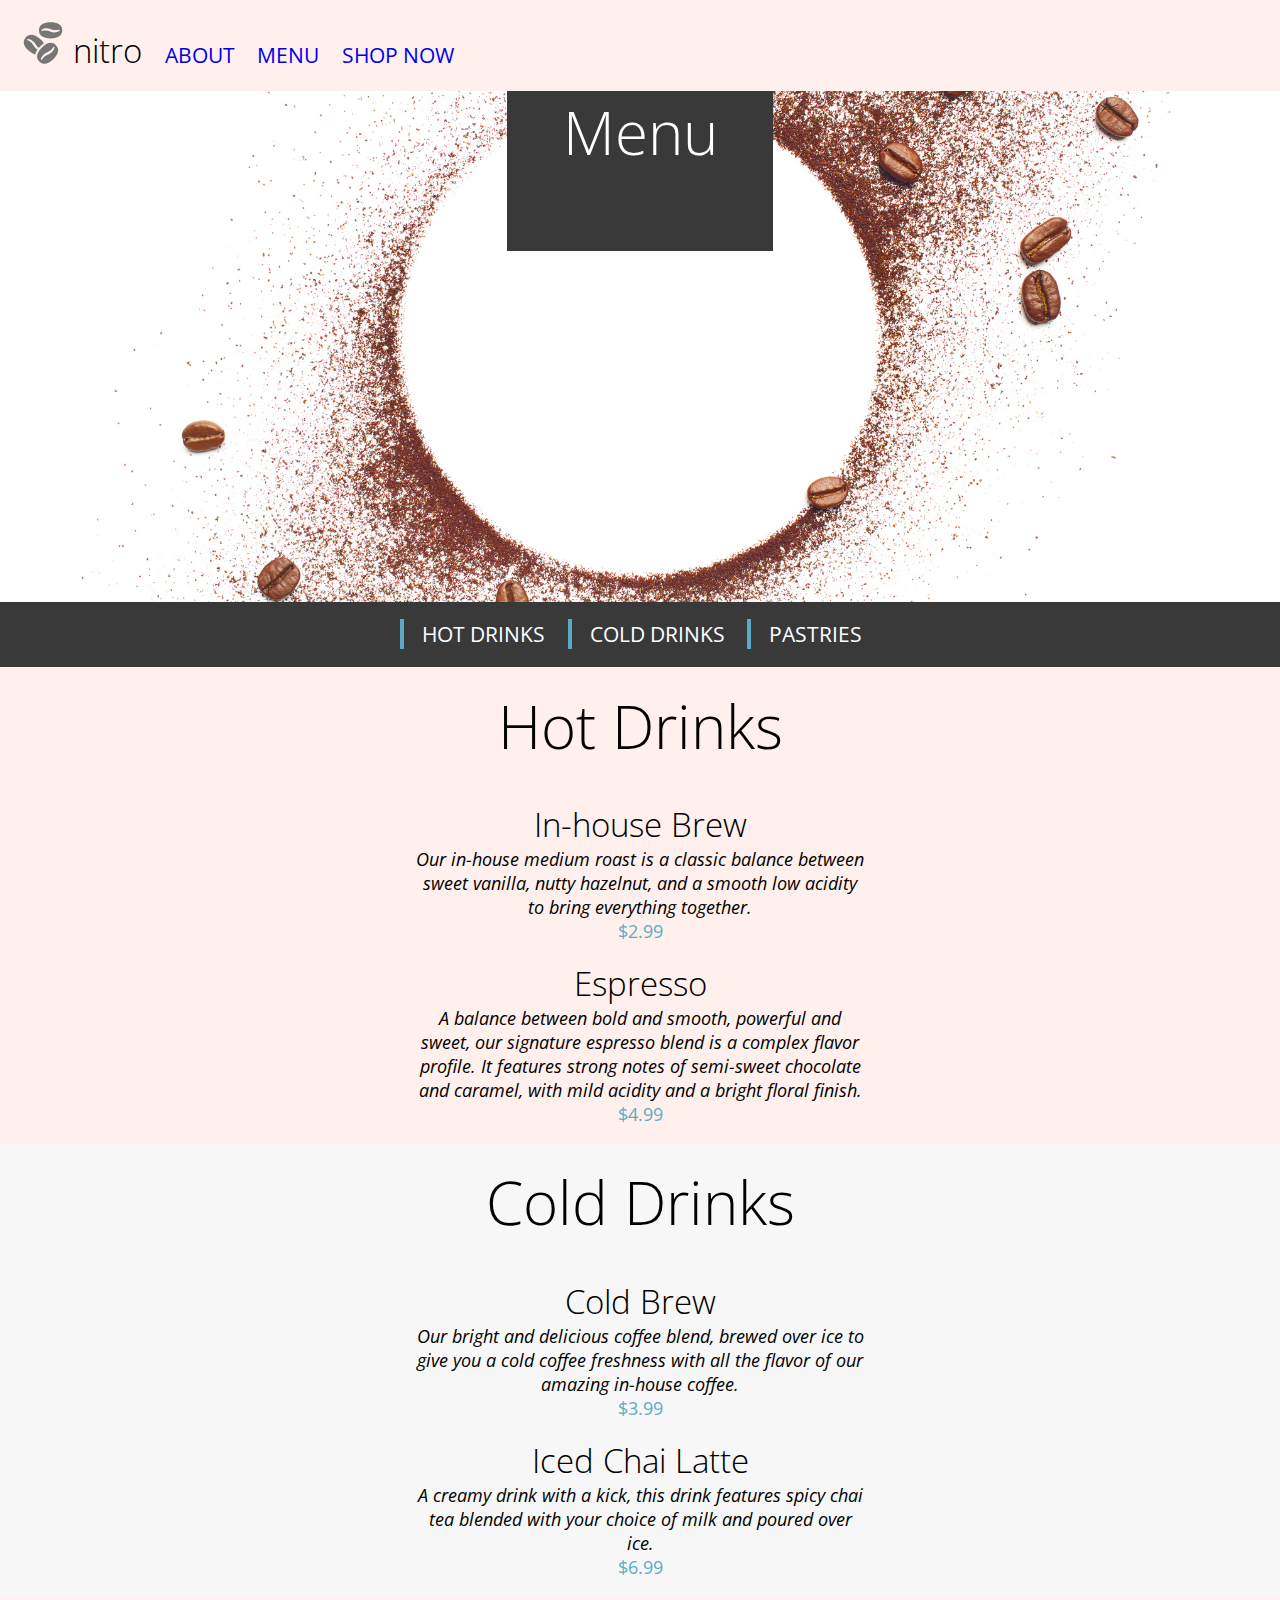
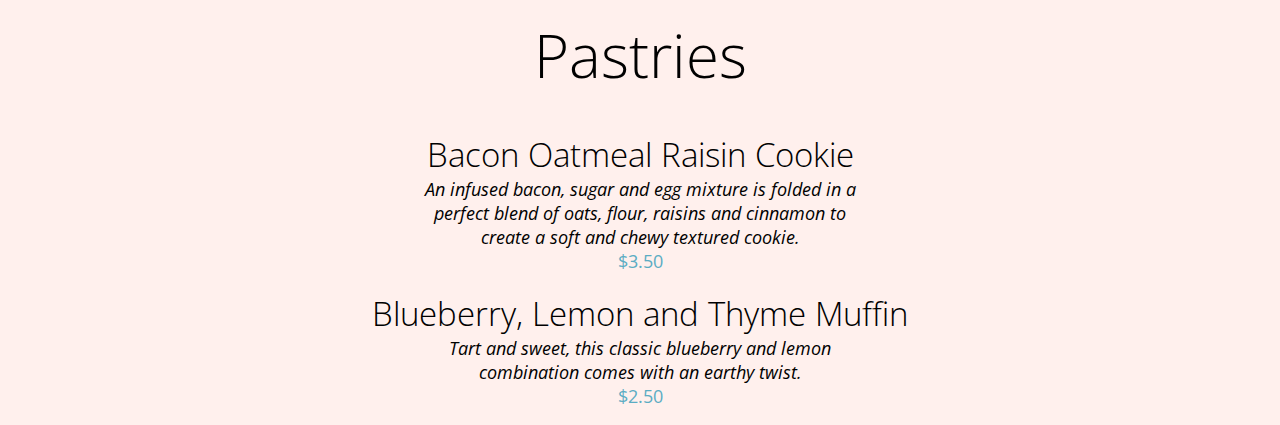
==== pages/menu.html @ 1f92ca83 "Add Coffee Shop for Sprint 2" ====
<!DOCTYPE html>
<html lang="en">
  <head>
    <meta charset="UTF-8" />
    <meta name="viewport" content="width=device-width, initial-scale=1.0" />
    <link
      href="https://fonts.googleapis.com/css2?family=Open+Sans:ital,wght@0,300;0,400;0,600;0,700;1,400&display=swap"
      rel="stylesheet"
    />
    <link rel="stylesheet" type="text/css" href="../css/global.css" />
    <link rel="stylesheet" type="text/css" href="../css/menu.css" />
    <title>Coffee Shop - Menu</title>
  </head>
  <body>
    <header>
      <!-- Main Navigation -->
      <nav aria-label="primary" class="nav">
        <a href="../index.html"
          ><img src="../assets/logos/logo.svg" alt="coffe bean logo"
        /></a>
        <h2 class="nav__heading">nitro</h2>
        <ul class="nav__links">
          <li>
            <a href="../index.html">about</a>
          </li>
          <li><a href="./menu.html">menu</a></li>
          <li><a href="./menu.html">shop now</a></li>
        </ul>
      </nav>
      <!-- Hero Section -->
      <section class="nav-hero">
        <div class="nav-hero__heading">
          <h1>Menu</h1>
        </div>
      </section>
      <!-- Hero Sub Nav -->
      <nav class="nav__sub-nav" aria-label="secondary">
        <ul>
          <li><a href="#hot-drinks">Hot Drinks</a></li>
          <li><a href="#cold-drinks">Cold Drinks</a></li>
          <li><a href="#pastries">Pastries</a></li>
        </ul>
      </nav>
    </header>
    <main>
      <!-- H1 must not be in a section. If it is in a section, it will not apply properly in terms of font-size -->
      <!-- Hot Drinks -->
      <section class="menu-item">
        <div id="hot-drinks">
          <h2>Hot Drinks</h2>
          <!-- In-house Brew - Menu Item-->
          <h3>In-house Brew</h3>
          <div class="menu-item__desc">
            <p>
              Our in-house medium roast is a classic balance between sweet
              vanilla, nutty hazelnut, and a smooth low acidity to bring
              everything together.
            </p>
          </div>
          <p class="menu-item__price">&#36;2.99</p>
          <!-- Espresso - Menu Item -->
          <h3 class="menu-item__">Espresso</h3>
          <div class="menu-item__desc">
            <p>
              A balance between bold and smooth, powerful and sweet, our
              signature espresso blend is a complex flavor profile. It features
              strong notes of semi-sweet chocolate and caramel, with mild
              acidity and a bright floral finish.
            </p>
          </div>
          <p class="menu-item__price">&#36;4.99</p>
        </div>
      </section>
      <!-- Cold Drinks - Section -->
      <section class="menu-item">
        <div id="cold-drinks">
          <h2>Cold Drinks</h2>
          <!-- Cold Brew - Menu Item-->
          <h3>Cold Brew</h3>
          <div class="menu-item__desc">
            <p>
              Our bright and delicious coffee blend, brewed over ice to give you
              a cold coffee freshness with all the flavor of our amazing
              in-house coffee.
            </p>
          </div>
          <p class="menu-item__price">&#36;3.99</p>
          <!-- Iced Chai Latte - Menu Item-->
          <h3>Iced Chai Latte</h3>
          <div class="menu-item__desc">
            <p>
              A creamy drink with a kick, this drink features spicy chai tea
              blended with your choice of milk and poured over ice.
            </p>
          </div>
          <p class="menu-item__price">&#36;6.99</p>
        </div>
      </section>
      <!-- Pastries - Section -->
      <section class="menu-item">
        <div id="pastries" class="menu-item__pastries">
          <h2>Pastries</h2>
          <!-- Bacon Oatmeal Raisin Cookie - Menu Item -->
          <h3>Bacon Oatmeal Raisin Cookie</h3>
          <div class="menu-item__desc">
            <p>
              An infused bacon, sugar and egg mixture is folded in a perfect
              blend of oats, flour, raisins and cinnamon to create a soft and
              chewy textured cookie.
            </p>
          </div>
          <p class="menu-item__price">&#36;3.50</p>
          <!-- Blueberry Muffin - Menu Item -->
          <h3>Blueberry, Lemon and Thyme Muffin</h3>
          <div class="menu-item__desc">
            <p>
              Tart and sweet, this classic blueberry and lemon combination comes
              with an earthy twist.
            </p>
          </div>
          <p class="menu-item__price">&#36;2.50</p>
        </div>
      </section>
    </main>
    <!-- Footer -->
    <footer></footer>
  </body>
</html>
---- css/global.css ----
* {
  padding: 0px;
  margin: 0px;
  box-sizing: border-box;
}

/* Changes highlighted text background-color to Nitro Blue and font color to White */
::selection {
  background-color: #5bacc3;
  color: #fff;
}

/* Creates smooth scrolling effect. */
html {
  scroll-behavior: smooth;
}

body {
  font-family: "Open Sans";
  font-size: 1.125rem;
  font-weight: 400;
}

/* Headers Style for all pages */
h1,
h2 {
  font-size: 3.75rem;
  font-weight: 300;
}

/* H3 and Nav Heading */
:is(h3, .nav__heading) {
  font-size: 2.0625rem;
  font-weight: 300;
}

/* Nav and Sub Navigation */
.nav__links > li > a,
.nav__sub-nav > ul > li > a {
  font-size: 1.3125rem;
  font-weight: 400;
}

/* Nav and Sub Nav Hover State */
:is(.nav__links, .nav__sub-nav) a:hover {
  color: #5bacc3;
}
---- css/menu.css ----
/* Main navigation */
header {
  background-color: #fff0ed;
}

.nav {
  padding: 1.1111rem;
}

/* Aligns all inline elements to the image vertically */
.nav > a > img {
  vertical-align: text-bottom;
}

.nav__heading {
  display: inline;
  font-size: 2.0625rem;
  font-weight: 300;
}

.nav__links {
  display: inline-block;
  list-style: none;
  text-transform: uppercase;
}

.nav__links > li {
  display: inline-block;
  margin-left: 1.1111rem;
}

.nav__links a {
  text-decoration: none;
}

/* Hero Section Image */

.nav-hero {
  min-width: 100%;
  max-width: 100%;
  min-height: 31.94rem;
  max-height: 33.33rem;
  background-image: url("../assets/images/coffee-circle.jpg");
  background-size: cover;
  background-position: center;
}

/* Menu in Hero Section */
.nav-hero__heading {
  background-color: #393939;
  min-width: 15.5556rem;
  max-width: 16.6667rem;
  min-height: 10rem;
  max-height: 11.1111rem;
  color: #fff;
  text-align: center;
  margin: auto;
}

/* Sub Navigation */
.nav__sub-nav {
  list-style: none;
  color: #fff;
  background-color: #393939;
  min-width: 100%;
  max-width: 100%;
  min-height: 3.3333rem;
  max-height: 4.4444rem;
  text-align: center;
  text-transform: uppercase;
}

/* Stylizes the links within the nav */
.nav__sub-nav :is(a, a:visited) {
  text-decoration: none;
  color: #fff;
}

.nav__sub-nav li {
  display: inline-block;
  margin: 1.1111rem 0rem;
  padding: 0.0556rem 1.1111rem;
  border-left: solid 4px #5baac3;
}

/* Menu Items Drinks / Pastries */
.menu-item {
  background-color: #fff0ed;
  text-align: center;
}

.menu-item h2 {
  padding-top: 1.1111rem;
  margin-bottom: 2.2222rem;
}

/* Container for item description */
.menu-item__desc {
  margin: auto;
  text-align: center;
  width: 35%;
  font-style: italic;
}

/* Price for products */
.menu-item__price {
  color: #5bacc3;
  padding-bottom: 1.1111rem;
}

/* Selects every even element that has .menu-item as class */
.menu-item:nth-of-type(even) {
  background-color: #f7f7f7;
}
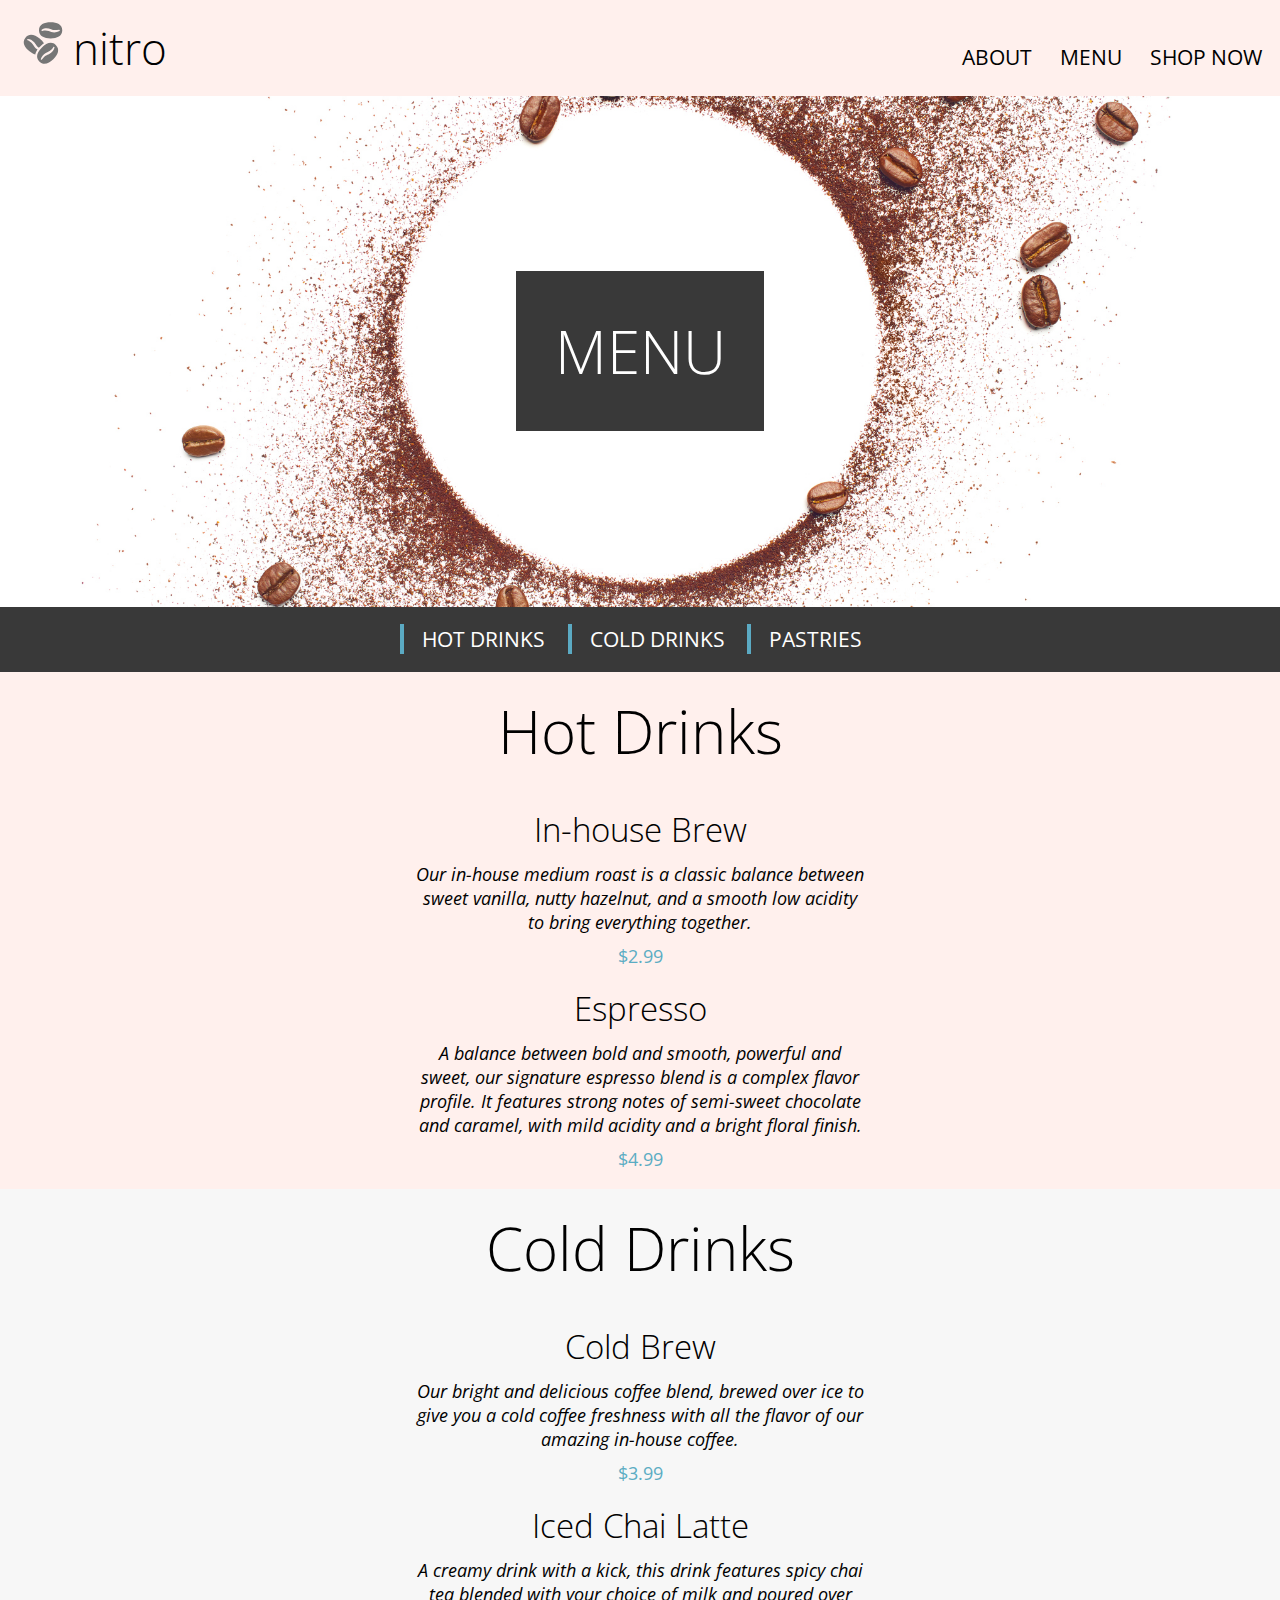
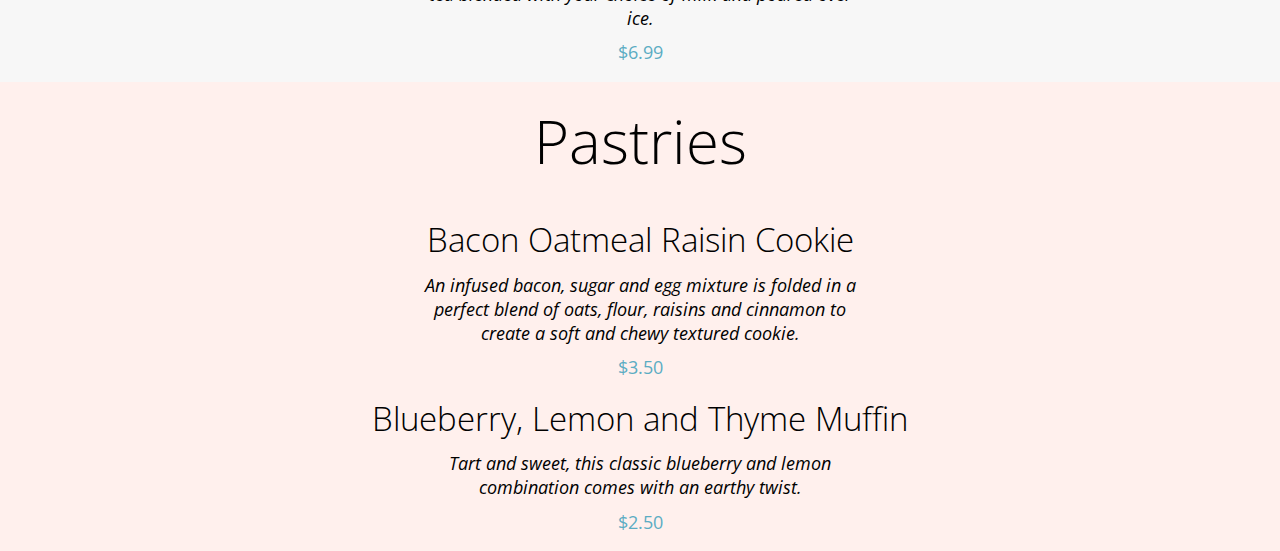
==== commit 2e76ef13: "Changed Menu to use all Flexbox. Nav is now Flexbox as well." ====
--- a/pages/menu.html
+++ b/pages/menu.html
@@ -1,128 +1,101 @@
 <!DOCTYPE html>
 <html lang="en">
-  <head>
-    <meta charset="UTF-8" />
-    <meta name="viewport" content="width=device-width, initial-scale=1.0" />
-    <link
-      href="https://fonts.googleapis.com/css2?family=Open+Sans:ital,wght@0,300;0,400;0,600;0,700;1,400&display=swap"
-      rel="stylesheet"
-    />
-    <link rel="stylesheet" type="text/css" href="../css/global.css" />
-    <link rel="stylesheet" type="text/css" href="../css/menu.css" />
-    <title>Coffee Shop - Menu</title>
-  </head>
-  <body>
-    <header>
-      <!-- Main Navigation -->
-      <nav aria-label="primary" class="nav">
-        <a href="../index.html"
-          ><img src="../assets/logos/logo.svg" alt="coffe bean logo"
-        /></a>
-        <h2 class="nav__heading">nitro</h2>
-        <ul class="nav__links">
-          <li>
-            <a href="../index.html">about</a>
-          </li>
-          <li><a href="./menu.html">menu</a></li>
-          <li><a href="./menu.html">shop now</a></li>
-        </ul>
-      </nav>
-      <!-- Hero Section -->
-      <section class="nav-hero">
-        <div class="nav-hero__heading">
-          <h1>Menu</h1>
-        </div>
-      </section>
-      <!-- Hero Sub Nav -->
-      <nav class="nav__sub-nav" aria-label="secondary">
-        <ul>
-          <li><a href="#hot-drinks">Hot Drinks</a></li>
-          <li><a href="#cold-drinks">Cold Drinks</a></li>
-          <li><a href="#pastries">Pastries</a></li>
-        </ul>
-      </nav>
-    </header>
-    <main>
-      <!-- H1 must not be in a section. If it is in a section, it will not apply properly in terms of font-size -->
-      <!-- Hot Drinks -->
-      <section class="menu-item">
-        <div id="hot-drinks">
-          <h2>Hot Drinks</h2>
-          <!-- In-house Brew - Menu Item-->
-          <h3>In-house Brew</h3>
-          <div class="menu-item__desc">
-            <p>
-              Our in-house medium roast is a classic balance between sweet
-              vanilla, nutty hazelnut, and a smooth low acidity to bring
-              everything together.
-            </p>
-          </div>
-          <p class="menu-item__price">&#36;2.99</p>
-          <!-- Espresso - Menu Item -->
-          <h3 class="menu-item__">Espresso</h3>
-          <div class="menu-item__desc">
-            <p>
-              A balance between bold and smooth, powerful and sweet, our
-              signature espresso blend is a complex flavor profile. It features
-              strong notes of semi-sweet chocolate and caramel, with mild
-              acidity and a bright floral finish.
-            </p>
-          </div>
-          <p class="menu-item__price">&#36;4.99</p>
-        </div>
-      </section>
-      <!-- Cold Drinks - Section -->
-      <section class="menu-item">
-        <div id="cold-drinks">
-          <h2>Cold Drinks</h2>
-          <!-- Cold Brew - Menu Item-->
-          <h3>Cold Brew</h3>
-          <div class="menu-item__desc">
-            <p>
-              Our bright and delicious coffee blend, brewed over ice to give you
-              a cold coffee freshness with all the flavor of our amazing
-              in-house coffee.
-            </p>
-          </div>
-          <p class="menu-item__price">&#36;3.99</p>
-          <!-- Iced Chai Latte - Menu Item-->
-          <h3>Iced Chai Latte</h3>
-          <div class="menu-item__desc">
-            <p>
-              A creamy drink with a kick, this drink features spicy chai tea
-              blended with your choice of milk and poured over ice.
-            </p>
-          </div>
-          <p class="menu-item__price">&#36;6.99</p>
-        </div>
-      </section>
-      <!-- Pastries - Section -->
-      <section class="menu-item">
-        <div id="pastries" class="menu-item__pastries">
-          <h2>Pastries</h2>
-          <!-- Bacon Oatmeal Raisin Cookie - Menu Item -->
-          <h3>Bacon Oatmeal Raisin Cookie</h3>
-          <div class="menu-item__desc">
-            <p>
-              An infused bacon, sugar and egg mixture is folded in a perfect
-              blend of oats, flour, raisins and cinnamon to create a soft and
-              chewy textured cookie.
-            </p>
-          </div>
-          <p class="menu-item__price">&#36;3.50</p>
-          <!-- Blueberry Muffin - Menu Item -->
-          <h3>Blueberry, Lemon and Thyme Muffin</h3>
-          <div class="menu-item__desc">
-            <p>
-              Tart and sweet, this classic blueberry and lemon combination comes
-              with an earthy twist.
-            </p>
-          </div>
-          <p class="menu-item__price">&#36;2.50</p>
-        </div>
-      </section>
-    </main>
-    <!-- Footer -->
-    <footer></footer>
-  </body>
+	<head>
+		<meta charset="UTF-8" />
+		<meta name="viewport" content="width=device-width, initial-scale=1.0" />
+		<link href="https://fonts.googleapis.com/css2?family=Open+Sans:ital,wght@0,300;0,400;0,600;0,700;1,400&display=swap" rel="stylesheet" />
+		<link rel="stylesheet" type="text/css" href="../css/global.css" />
+		<link rel="stylesheet" type="text/css" href="../css/menu.css" />
+		<title>Coffee Shop - Menu</title>
+	</head>
+	<body>
+		<header>
+			<!-- Main Navigation -->
+			<nav aria-label="primary" class="nav">
+				<div class="nav__logo">
+					<a href="../index.html">
+						<img src="../assets/logos/logo.svg" alt="coffe bean logo" />
+					</a>
+					<a href="../index.html"><h2>nitro</h2></a>
+				</div>
+				<ul class="nav__links">
+					<li>
+						<a href="../index.html">about</a>
+					</li>
+					<li><a href="./menu.html">menu</a></li>
+					<li><a href="./menu.html">shop now</a></li>
+				</ul>
+			</nav>
+			<!-- Hero Section -->
+			<section class="nav-hero">
+				<div class="nav-hero__heading">
+					<h1>Menu</h1>
+				</div>
+			</section>
+			<!-- Hero Sub Nav -->
+			<nav class="nav__sub-nav" aria-label="secondary">
+				<ul>
+					<li><a href="#hot-drinks">Hot Drinks</a></li>
+					<li><a href="#cold-drinks">Cold Drinks</a></li>
+					<li><a href="#pastries">Pastries</a></li>
+				</ul>
+			</nav>
+		</header>
+		<main>
+			<!-- H1 must not be in a section. If it is in a section, it will not apply properly in terms of font-size -->
+			<!-- Hot Drinks -->
+			<section class="menu-item">
+				<h2 id="hot-drinks">Hot Drinks</h2>
+				<!-- In-house Brew - Menu Item-->
+				<h3>In-house Brew</h3>
+				<div class="menu-item__desc">
+					<p>Our in-house medium roast is a classic balance between sweet vanilla, nutty hazelnut, and a smooth low acidity to bring everything together.</p>
+				</div>
+				<p class="menu-item__price">&#36;2.99</p>
+				<!-- Espresso - Menu Item -->
+				<h3>Espresso</h3>
+				<div class="menu-item__desc">
+					<p>
+						A balance between bold and smooth, powerful and sweet, our signature espresso blend is a complex flavor profile. It features strong notes of semi-sweet chocolate and caramel, with mild
+						acidity and a bright floral finish.
+					</p>
+				</div>
+				<p class="menu-item__price">&#36;4.99</p>
+			</section>
+			<!-- Cold Drinks - Section -->
+			<section class="menu-item">
+				<h2 id="cold-drinks">Cold Drinks</h2>
+				<!-- Cold Brew - Menu Item-->
+				<h3>Cold Brew</h3>
+				<div class="menu-item__desc">
+					<p>Our bright and delicious coffee blend, brewed over ice to give you a cold coffee freshness with all the flavor of our amazing in-house coffee.</p>
+				</div>
+				<p class="menu-item__price">&#36;3.99</p>
+				<!-- Iced Chai Latte - Menu Item-->
+				<h3>Iced Chai Latte</h3>
+				<div class="menu-item__desc">
+					<p>A creamy drink with a kick, this drink features spicy chai tea blended with your choice of milk and poured over ice.</p>
+				</div>
+				<p class="menu-item__price">&#36;6.99</p>
+			</section>
+			<!-- Pastries - Section -->
+			<section class="menu-item">
+				<h2 id="pastries">Pastries</h2>
+				<!-- Bacon Oatmeal Raisin Cookie - Menu Item -->
+				<h3>Bacon Oatmeal Raisin Cookie</h3>
+				<div class="menu-item__desc">
+					<p>An infused bacon, sugar and egg mixture is folded in a perfect blend of oats, flour, raisins and cinnamon to create a soft and chewy textured cookie.</p>
+				</div>
+				<p class="menu-item__price">&#36;3.50</p>
+				<!-- Blueberry Muffin - Menu Item -->
+				<h3>Blueberry, Lemon and Thyme Muffin</h3>
+				<div class="menu-item__desc">
+					<p>Tart and sweet, this classic blueberry and lemon combination comes with an earthy twist.</p>
+				</div>
+				<p class="menu-item__price">&#36;2.50</p>
+			</section>
+		</main>
+		<!-- Footer -->
+		<footer></footer>
+	</body>
 </html>
--- a/css/menu.css
+++ b/css/menu.css
@@ -1,114 +1,127 @@
 /* Main navigation */
 header {
-  background-color: #fff0ed;
+	background-color: #fff0ed;
 }
 
 .nav {
-  padding: 1.1111rem;
+	display: flex;
+	justify-content: space-between;
+	align-items: flex-end;
+	padding: 1.1111rem;
 }
 
-/* Aligns all inline elements to the image vertically */
-.nav > a > img {
-  vertical-align: text-bottom;
+.nav__logo > a > h2 {
+	font-size: 2.75rem;
 }
 
-.nav__heading {
-  display: inline;
-  font-size: 2.0625rem;
-  font-weight: 300;
+.nav__logo {
+	display: flex;
+	column-gap: 0.32rem;
+}
+
+/* Removes LInk underline and changes link colours to black */
+:is(.nav__logo, .nav__links) a {
+	text-decoration: none;
+	color: #000;
 }
 
 .nav__links {
-  display: inline-block;
-  list-style: none;
-  text-transform: uppercase;
-}
-
-.nav__links > li {
-  display: inline-block;
-  margin-left: 1.1111rem;
-}
-
-.nav__links a {
-  text-decoration: none;
+	display: flex;
+	justify-content: space-between;
+	align-items: center;
+	width: 18.75rem;
+	list-style: none;
+	text-transform: uppercase;
+	margin-bottom: 0.44rem;
 }
 
 /* Hero Section Image */
 
 .nav-hero {
-  min-width: 100%;
-  max-width: 100%;
-  min-height: 31.94rem;
-  max-height: 33.33rem;
-  background-image: url("../assets/images/coffee-circle.jpg");
-  background-size: cover;
-  background-position: center;
+	display: flex;
+	justify-content: center;
+	align-items: center;
+	min-width: 100%;
+	max-width: 100%;
+	min-height: 31.94rem;
+	max-height: 33.33rem;
+	background-image: url("../assets/images/coffee-circle.jpg");
+	background-size: cover;
+	background-position: center;
 }
 
 /* Menu in Hero Section */
 .nav-hero__heading {
-  background-color: #393939;
-  min-width: 15.5556rem;
-  max-width: 16.6667rem;
-  min-height: 10rem;
-  max-height: 11.1111rem;
-  color: #fff;
-  text-align: center;
-  margin: auto;
+	display: flex;
+	justify-content: center;
+	align-items: center;
+	background-color: #393939;
+	min-width: 15.5556rem;
+	max-width: 16.6667rem;
+	min-height: 10rem;
+	max-height: 11.1111rem;
+	color: #fff;
+	text-transform: uppercase;
 }
 
 /* Sub Navigation */
 .nav__sub-nav {
-  list-style: none;
-  color: #fff;
-  background-color: #393939;
-  min-width: 100%;
-  max-width: 100%;
-  min-height: 3.3333rem;
-  max-height: 4.4444rem;
-  text-align: center;
-  text-transform: uppercase;
+	list-style: none;
+	color: #fff;
+	background-color: #393939;
+	min-width: 100%;
+	max-width: 100%;
+	min-height: 3.3333rem;
+	max-height: 4.4444rem;
+	text-align: center;
+	text-transform: uppercase;
 }
 
 /* Stylizes the links within the nav */
 .nav__sub-nav :is(a, a:visited) {
-  text-decoration: none;
-  color: #fff;
+	text-decoration: none;
+	color: #fff;
 }
 
 .nav__sub-nav li {
-  display: inline-block;
-  margin: 1.1111rem 0rem;
-  padding: 0.0556rem 1.1111rem;
-  border-left: solid 4px #5baac3;
+	display: inline-block;
+	margin: 1.1111rem 0rem;
+	padding: 0.0556rem 1.1111rem;
+	border-left: solid 4px #5baac3;
 }
 
 /* Menu Items Drinks / Pastries */
 .menu-item {
-  background-color: #fff0ed;
-  text-align: center;
+	display: flex;
+	flex-direction: column;
+	align-items: center;
+	background-color: #fff0ed;
+	text-align: center;
 }
 
 .menu-item h2 {
-  padding-top: 1.1111rem;
-  margin-bottom: 2.2222rem;
+	padding-top: 1.1111rem;
+	margin-bottom: 2.2222rem;
+}
+/* Sets spacing between  */
+.menu-item > h3 {
+	margin-bottom: 0.63rem;
 }
 
 /* Container for item description */
 .menu-item__desc {
-  margin: auto;
-  text-align: center;
-  width: 35%;
-  font-style: italic;
+	width: 35%;
+	font-style: italic;
+	margin-bottom: 0.63rem;
 }
 
 /* Price for products */
 .menu-item__price {
-  color: #5bacc3;
-  padding-bottom: 1.1111rem;
+	color: #5bacc3;
+	padding-bottom: 1.1111rem;
 }
 
 /* Selects every even element that has .menu-item as class */
 .menu-item:nth-of-type(even) {
-  background-color: #f7f7f7;
+	background-color: #f7f7f7;
 }
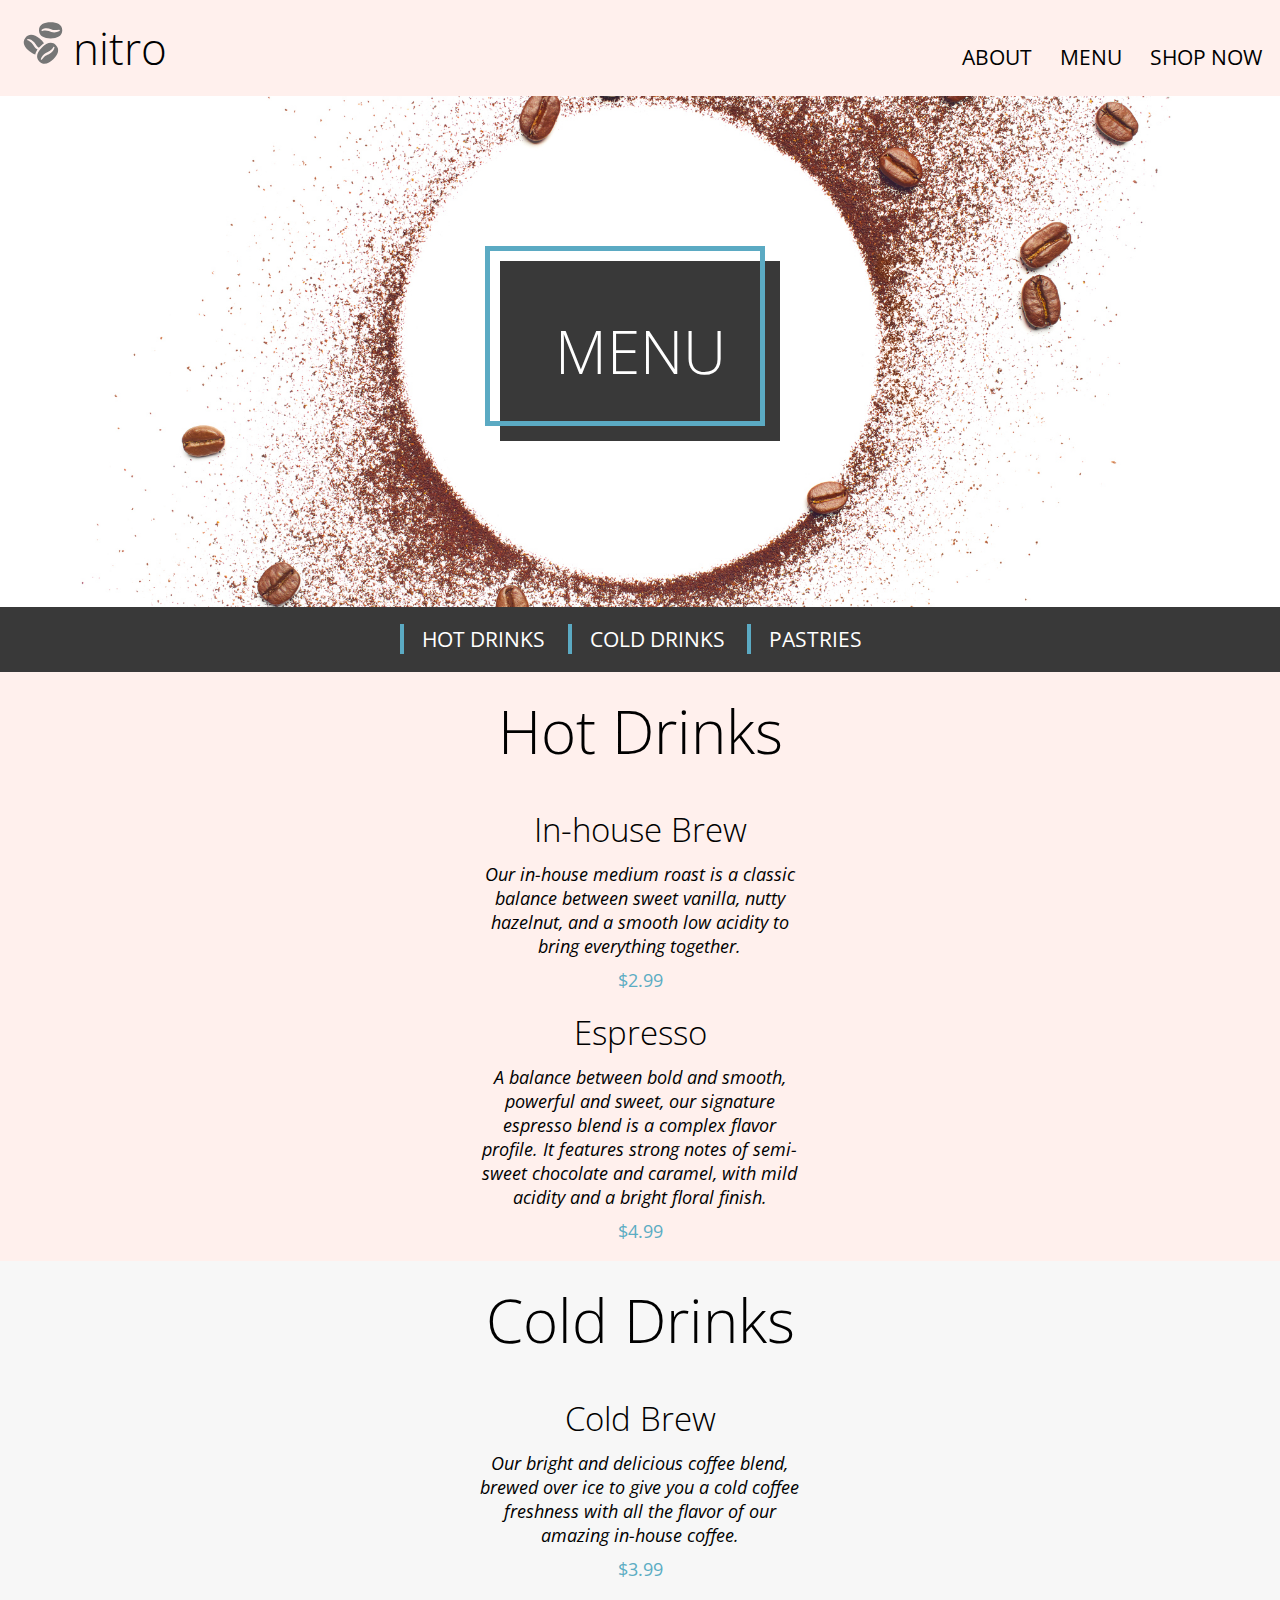
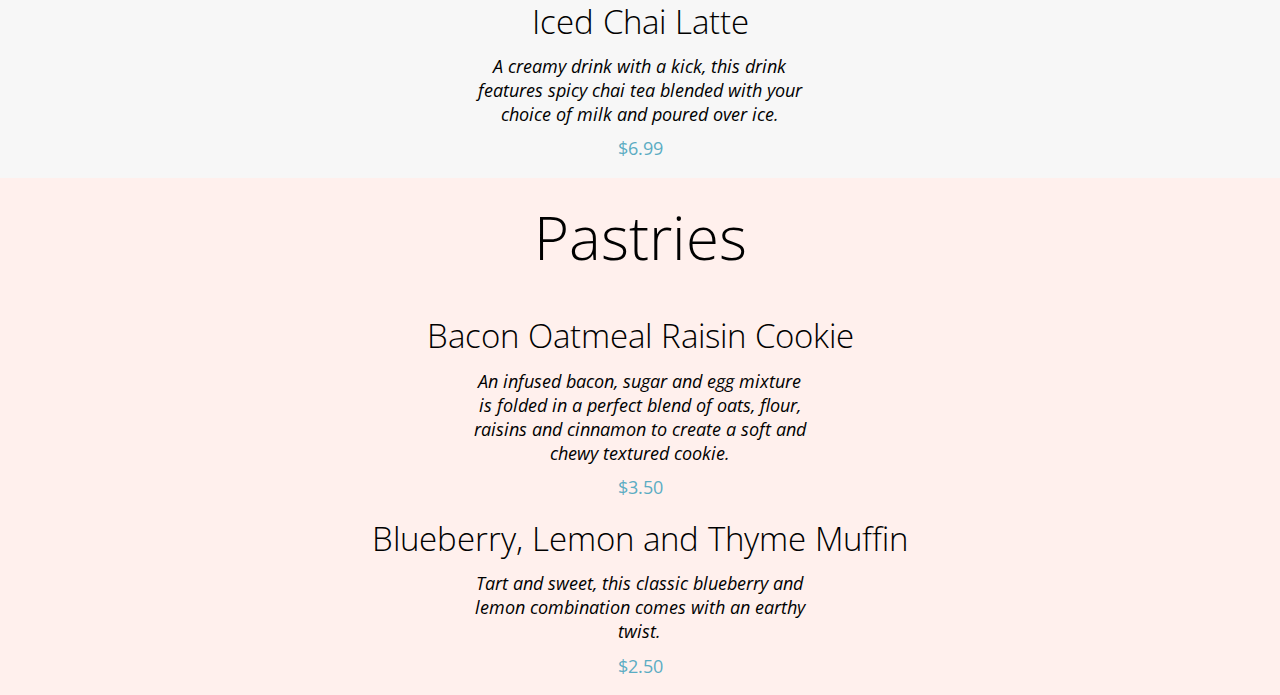
==== commit 7fd16b42: "Updated Landing Page to be responsive  at 1280px, 1440px and 1920px breakpoints" ====
--- a/pages/menu.html
+++ b/pages/menu.html
@@ -29,15 +29,16 @@
 			<!-- Hero Section -->
 			<section class="nav-hero">
 				<div class="nav-hero__heading">
+					<div class="nav-hero__heading-outline"></div>
 					<h1>Menu</h1>
 				</div>
 			</section>
 			<!-- Hero Sub Nav -->
 			<nav class="nav__sub-nav" aria-label="secondary">
 				<ul>
-					<li><a href="#hot-drinks">Hot Drinks</a></li>
-					<li><a href="#cold-drinks">Cold Drinks</a></li>
-					<li><a href="#pastries">Pastries</a></li>
+					<li><a href="#menu-item__hot-drinks">Hot Drinks</a></li>
+					<li><a href="#menu-item__cold-drinks">Cold Drinks</a></li>
+					<li><a href="#menu-item__pastries">Pastries</a></li>
 				</ul>
 			</nav>
 		</header>
@@ -45,7 +46,7 @@
 			<!-- H1 must not be in a section. If it is in a section, it will not apply properly in terms of font-size -->
 			<!-- Hot Drinks -->
 			<section class="menu-item">
-				<h2 id="hot-drinks">Hot Drinks</h2>
+				<h2 id="menu-item__hot-drinks">Hot Drinks</h2>
 				<!-- In-house Brew - Menu Item-->
 				<h3>In-house Brew</h3>
 				<div class="menu-item__desc">
@@ -64,7 +65,7 @@
 			</section>
 			<!-- Cold Drinks - Section -->
 			<section class="menu-item">
-				<h2 id="cold-drinks">Cold Drinks</h2>
+				<h2 id="menu-item__cold-drinks">Cold Drinks</h2>
 				<!-- Cold Brew - Menu Item-->
 				<h3>Cold Brew</h3>
 				<div class="menu-item__desc">
@@ -80,7 +81,7 @@
 			</section>
 			<!-- Pastries - Section -->
 			<section class="menu-item">
-				<h2 id="pastries">Pastries</h2>
+				<h2 id="menu-item__pastries">Pastries</h2>
 				<!-- Bacon Oatmeal Raisin Cookie - Menu Item -->
 				<h3>Bacon Oatmeal Raisin Cookie</h3>
 				<div class="menu-item__desc">
--- a/css/global.css
+++ b/css/global.css
@@ -1,47 +1,83 @@
 * {
-  padding: 0px;
-  margin: 0px;
-  box-sizing: border-box;
+	padding: 0px;
+	margin: 0px;
+	box-sizing: border-box;
 }
 
 /* Changes highlighted text background-color to Nitro Blue and font color to White */
 ::selection {
-  background-color: #5bacc3;
-  color: #fff;
+	background-color: #5bacc3;
+	color: #fff;
 }
 
 /* Creates smooth scrolling effect. */
 html {
-  scroll-behavior: smooth;
+	scroll-behavior: smooth;
 }
 
 body {
-  font-family: "Open Sans";
-  font-size: 1.125rem;
-  font-weight: 400;
+	font-family: "Open Sans";
+	font-size: 1.125rem;
+	font-weight: 400;
 }
 
 /* Headers Style for all pages */
 h1,
 h2 {
-  font-size: 3.75rem;
-  font-weight: 300;
+	font-size: 3.75rem;
+	font-weight: 300;
 }
 
 /* H3 and Nav Heading */
 :is(h3, .nav__heading) {
-  font-size: 2.0625rem;
-  font-weight: 300;
+	font-size: 2.0625rem;
+	font-weight: 300;
 }
 
 /* Nav and Sub Navigation */
 .nav__links > li > a,
 .nav__sub-nav > ul > li > a {
-  font-size: 1.3125rem;
-  font-weight: 400;
+	font-size: 1.3125rem;
+	font-weight: 400;
+}
+
+/* ---------------------------------------------------------------------- */
+
+/* Main Navigation */
+.nav {
+	display: flex;
+	justify-content: space-between;
+	align-items: flex-end;
+	padding: 1.1111rem;
+}
+
+.nav__logo > a > h2 {
+	font-size: 2.75rem;
+}
+
+.nav__logo {
+	display: flex;
+	column-gap: 0.32rem;
+}
+
+/* Removes Link underline and changes link colours to black */
+:is(.nav__logo, .nav__links) a {
+	text-decoration: none;
+	color: #000;
+}
+
+.nav__links {
+	display: flex;
+	justify-content: space-between;
+	width: 18.75rem;
+	list-style: none;
+	text-transform: uppercase;
+	margin-bottom: 0.44rem;
 }
 
 /* Nav and Sub Nav Hover State */
 :is(.nav__links, .nav__sub-nav) a:hover {
-  color: #5bacc3;
+	color: #5bacc3;
 }
+
+/* -------------------------------------------------------------------------- */
--- a/css/menu.css
+++ b/css/menu.css
@@ -1,38 +1,6 @@
 /* Main navigation */
 header {
 	background-color: #fff0ed;
-}
-
-.nav {
-	display: flex;
-	justify-content: space-between;
-	align-items: flex-end;
-	padding: 1.1111rem;
-}
-
-.nav__logo > a > h2 {
-	font-size: 2.75rem;
-}
-
-.nav__logo {
-	display: flex;
-	column-gap: 0.32rem;
-}
-
-/* Removes LInk underline and changes link colours to black */
-:is(.nav__logo, .nav__links) a {
-	text-decoration: none;
-	color: #000;
-}
-
-.nav__links {
-	display: flex;
-	justify-content: space-between;
-	align-items: center;
-	width: 18.75rem;
-	list-style: none;
-	text-transform: uppercase;
-	margin-bottom: 0.44rem;
 }
 
 /* Hero Section Image */
@@ -56,12 +24,25 @@
 	justify-content: center;
 	align-items: center;
 	background-color: #393939;
-	min-width: 15.5556rem;
-	max-width: 16.6667rem;
-	min-height: 10rem;
-	max-height: 11.1111rem;
+	min-width: 17.5rem;
+	max-width: 18.75rem;
+	min-height: 11.25rem;
+	max-height: 12.5rem;
+	position: relative;
 	color: #fff;
 	text-transform: uppercase;
+}
+
+/* Button Outline */
+.nav-hero__heading-outline {
+	position: absolute;
+	min-width: 17.5rem;
+	max-width: 18.75rem;
+	min-height: 11.25rem;
+	max-height: 12.5rem;
+	border: 5px solid #5baac3;
+	bottom: 15px;
+	right: 15px;
 }
 
 /* Sub Navigation */
@@ -99,6 +80,11 @@
 	text-align: center;
 }
 
+/* Selects every even element that has .menu-item as class */
+.menu-item:nth-of-type(even) {
+	background-color: #f7f7f7;
+}
+
 .menu-item h2 {
 	padding-top: 1.1111rem;
 	margin-bottom: 2.2222rem;
@@ -121,7 +107,14 @@
 	padding-bottom: 1.1111rem;
 }
 
-/* Selects every even element that has .menu-item as class */
-.menu-item:nth-of-type(even) {
-	background-color: #f7f7f7;
+@media (min-width: 80rem) and (max-width: 89.94rem) {
+	.menu-item__desc {
+		width: 26%;
+	}
 }
+
+@media (min-width: 90rem) and (max-width: 124.94rem) {
+	.menu-item__desc {
+		width: 33%;
+	}
+}
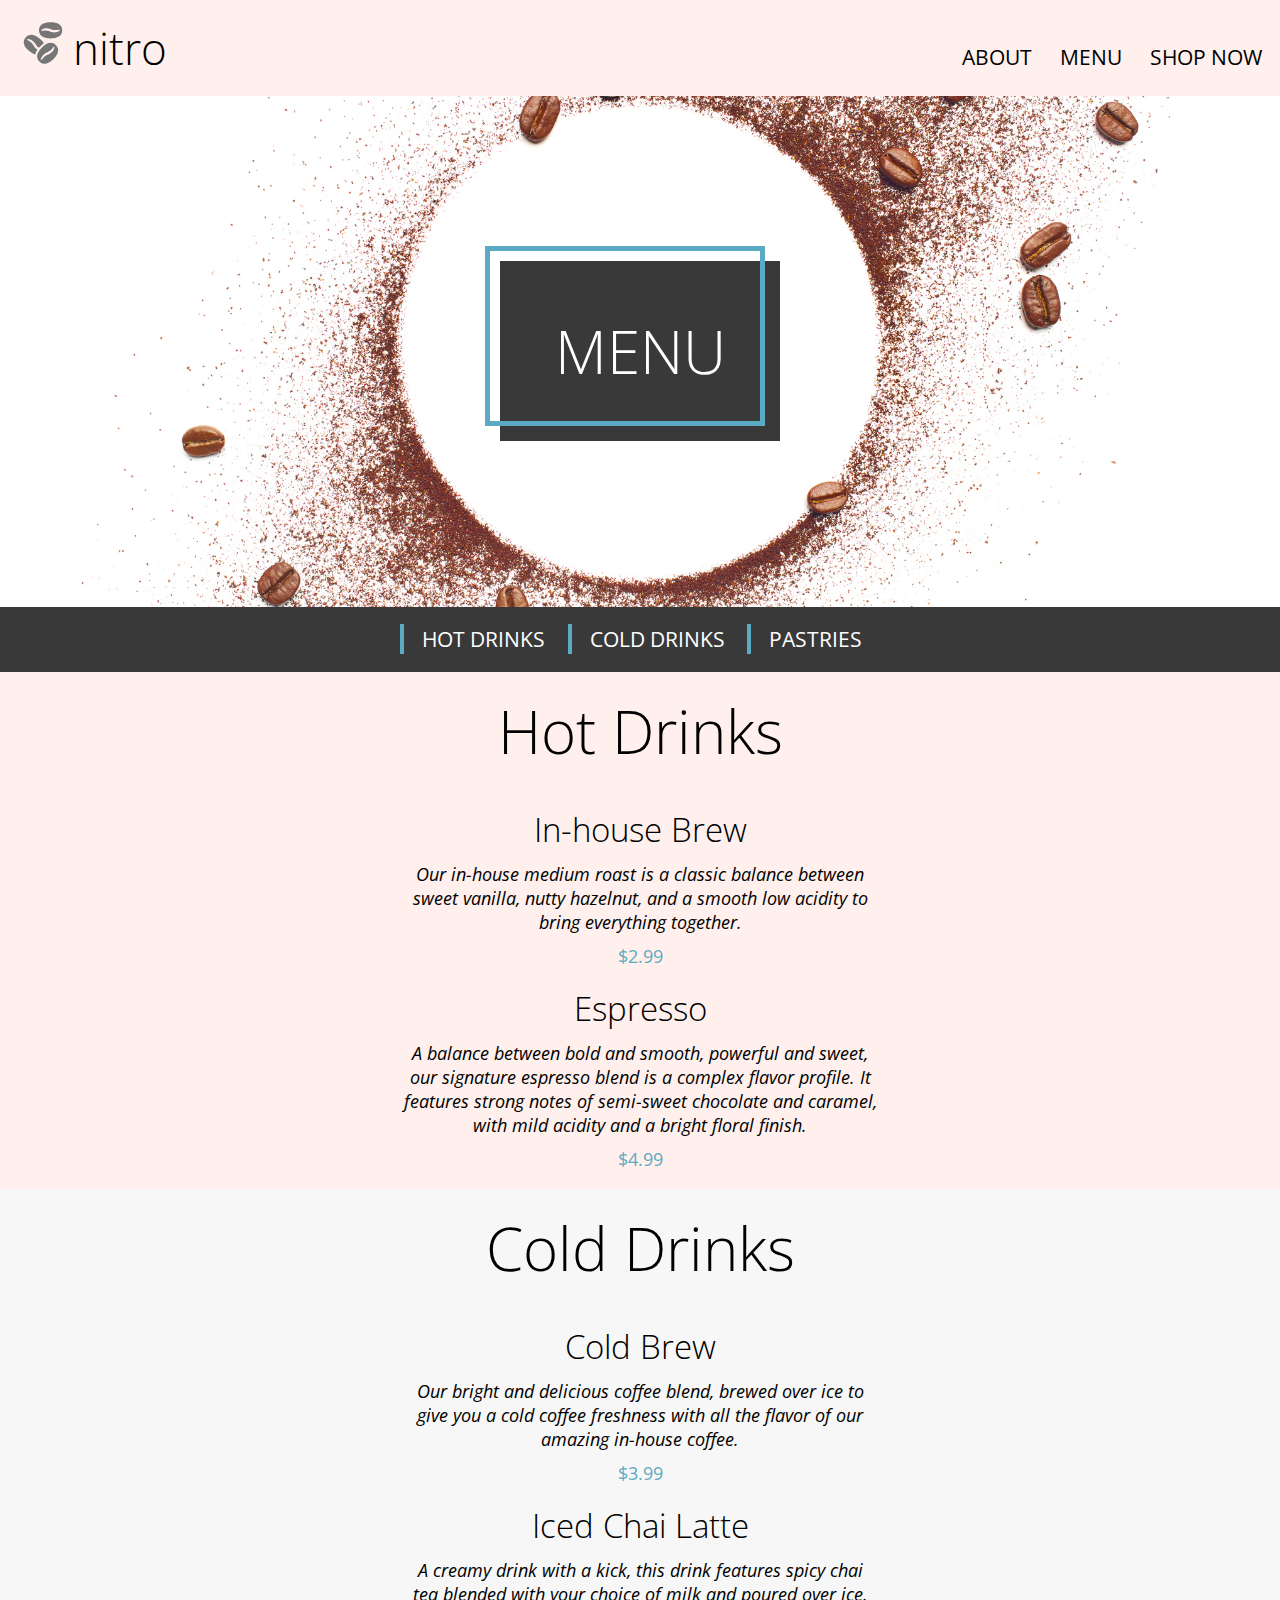
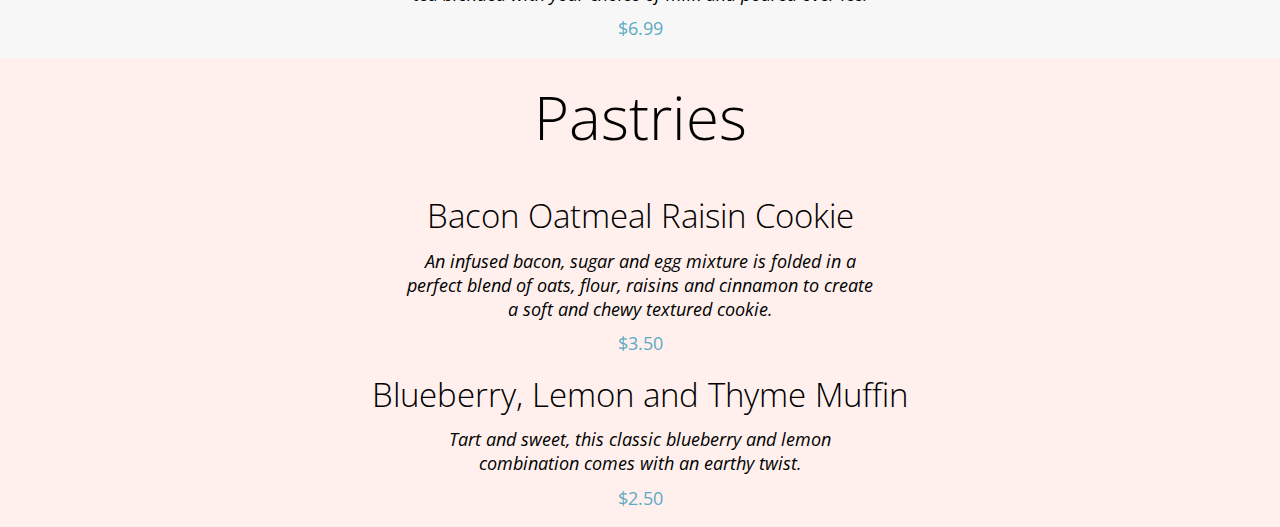
==== commit 9dc76164: "Revised SASS to make files more modular" ====
--- a/pages/menu.html
+++ b/pages/menu.html
@@ -1,102 +1,129 @@
 <!DOCTYPE html>
 <html lang="en">
-	<head>
-		<meta charset="UTF-8" />
-		<meta name="viewport" content="width=device-width, initial-scale=1.0" />
-		<link href="https://fonts.googleapis.com/css2?family=Open+Sans:ital,wght@0,300;0,400;0,600;0,700;1,400&display=swap" rel="stylesheet" />
-		<link rel="stylesheet" type="text/css" href="../css/global.css" />
-		<link rel="stylesheet" type="text/css" href="../css/menu.css" />
-		<title>Coffee Shop - Menu</title>
-	</head>
-	<body>
-		<header>
-			<!-- Main Navigation -->
-			<nav aria-label="primary" class="nav">
-				<div class="nav__logo">
-					<a href="../index.html">
-						<img src="../assets/logos/logo.svg" alt="coffe bean logo" />
-					</a>
-					<a href="../index.html"><h2>nitro</h2></a>
-				</div>
-				<ul class="nav__links">
-					<li>
-						<a href="../index.html">about</a>
-					</li>
-					<li><a href="./menu.html">menu</a></li>
-					<li><a href="./menu.html">shop now</a></li>
-				</ul>
-			</nav>
-			<!-- Hero Section -->
-			<section class="nav-hero">
-				<div class="nav-hero__heading">
-					<div class="nav-hero__heading-outline"></div>
-					<h1>Menu</h1>
-				</div>
-			</section>
-			<!-- Hero Sub Nav -->
-			<nav class="nav__sub-nav" aria-label="secondary">
-				<ul>
-					<li><a href="#menu-item__hot-drinks">Hot Drinks</a></li>
-					<li><a href="#menu-item__cold-drinks">Cold Drinks</a></li>
-					<li><a href="#menu-item__pastries">Pastries</a></li>
-				</ul>
-			</nav>
-		</header>
-		<main>
-			<!-- H1 must not be in a section. If it is in a section, it will not apply properly in terms of font-size -->
-			<!-- Hot Drinks -->
-			<section class="menu-item">
-				<h2 id="menu-item__hot-drinks">Hot Drinks</h2>
-				<!-- In-house Brew - Menu Item-->
-				<h3>In-house Brew</h3>
-				<div class="menu-item__desc">
-					<p>Our in-house medium roast is a classic balance between sweet vanilla, nutty hazelnut, and a smooth low acidity to bring everything together.</p>
-				</div>
-				<p class="menu-item__price">&#36;2.99</p>
-				<!-- Espresso - Menu Item -->
-				<h3>Espresso</h3>
-				<div class="menu-item__desc">
-					<p>
-						A balance between bold and smooth, powerful and sweet, our signature espresso blend is a complex flavor profile. It features strong notes of semi-sweet chocolate and caramel, with mild
-						acidity and a bright floral finish.
-					</p>
-				</div>
-				<p class="menu-item__price">&#36;4.99</p>
-			</section>
-			<!-- Cold Drinks - Section -->
-			<section class="menu-item">
-				<h2 id="menu-item__cold-drinks">Cold Drinks</h2>
-				<!-- Cold Brew - Menu Item-->
-				<h3>Cold Brew</h3>
-				<div class="menu-item__desc">
-					<p>Our bright and delicious coffee blend, brewed over ice to give you a cold coffee freshness with all the flavor of our amazing in-house coffee.</p>
-				</div>
-				<p class="menu-item__price">&#36;3.99</p>
-				<!-- Iced Chai Latte - Menu Item-->
-				<h3>Iced Chai Latte</h3>
-				<div class="menu-item__desc">
-					<p>A creamy drink with a kick, this drink features spicy chai tea blended with your choice of milk and poured over ice.</p>
-				</div>
-				<p class="menu-item__price">&#36;6.99</p>
-			</section>
-			<!-- Pastries - Section -->
-			<section class="menu-item">
-				<h2 id="menu-item__pastries">Pastries</h2>
-				<!-- Bacon Oatmeal Raisin Cookie - Menu Item -->
-				<h3>Bacon Oatmeal Raisin Cookie</h3>
-				<div class="menu-item__desc">
-					<p>An infused bacon, sugar and egg mixture is folded in a perfect blend of oats, flour, raisins and cinnamon to create a soft and chewy textured cookie.</p>
-				</div>
-				<p class="menu-item__price">&#36;3.50</p>
-				<!-- Blueberry Muffin - Menu Item -->
-				<h3>Blueberry, Lemon and Thyme Muffin</h3>
-				<div class="menu-item__desc">
-					<p>Tart and sweet, this classic blueberry and lemon combination comes with an earthy twist.</p>
-				</div>
-				<p class="menu-item__price">&#36;2.50</p>
-			</section>
-		</main>
-		<!-- Footer -->
-		<footer></footer>
-	</body>
+  <head>
+    <meta charset="UTF-8" />
+    <meta name="viewport" content="width=device-width, initial-scale=1.0" />
+    <link
+      href="https://fonts.googleapis.com/css2?family=Open+Sans:ital,wght@0,300;0,400;0,600;0,700;1,400&display=swap"
+      rel="stylesheet"
+    />
+    <link rel="stylesheet" type="text/css" href="../css/global.css" />
+    <link
+      rel="stylesheet"
+      type="text/css"
+      href="../css/partials/pages/menu.css"
+    />
+    <title>Coffee Shop - Menu</title>
+  </head>
+  <body>
+    <header>
+      <!-- Main Navigation -->
+      <nav aria-label="primary" class="nav">
+        <div class="nav__logo">
+          <a href="../index.html">
+            <img src="../assets/logos/logo.svg" alt="coffe bean logo" />
+          </a>
+          <a href="../index.html"><h2>nitro</h2></a>
+        </div>
+        <ul class="nav__links">
+          <li>
+            <a href="../index.html">about</a>
+          </li>
+          <li><a href="./menu.html">menu</a></li>
+          <li><a href="./menu.html">shop now</a></li>
+        </ul>
+      </nav>
+      <!-- Hero Section -->
+      <section class="nav-hero">
+        <div class="nav-hero__heading">
+          <div class="nav-hero__heading-outline"></div>
+          <h1>Menu</h1>
+        </div>
+      </section>
+      <!-- Hero Sub Nav -->
+      <nav class="nav__sub-nav" aria-label="secondary">
+        <ul>
+          <li><a href="#menu-item__hot-drinks">Hot Drinks</a></li>
+          <li><a href="#menu-item__cold-drinks">Cold Drinks</a></li>
+          <li><a href="#menu-item__pastries">Pastries</a></li>
+        </ul>
+      </nav>
+    </header>
+    <main>
+      <!-- H1 must not be in a section. If it is in a section, it will not apply properly in terms of font-size -->
+      <!-- Hot Drinks -->
+      <section class="menu-item">
+        <h2 id="menu-item__hot-drinks">Hot Drinks</h2>
+        <!-- In-house Brew - Menu Item-->
+        <h3>In-house Brew</h3>
+        <div class="menu-item__desc">
+          <p>
+            Our in-house medium roast is a classic balance between sweet
+            vanilla, nutty hazelnut, and a smooth low acidity to bring
+            everything together.
+          </p>
+        </div>
+        <p class="menu-item__price">&#36;2.99</p>
+        <!-- Espresso - Menu Item -->
+        <h3>Espresso</h3>
+        <div class="menu-item__desc">
+          <p>
+            A balance between bold and smooth, powerful and sweet, our signature
+            espresso blend is a complex flavor profile. It features strong notes
+            of semi-sweet chocolate and caramel, with mild acidity and a bright
+            floral finish.
+          </p>
+        </div>
+        <p class="menu-item__price">&#36;4.99</p>
+      </section>
+      <!-- Cold Drinks - Section -->
+      <section class="menu-item">
+        <h2 id="menu-item__cold-drinks">Cold Drinks</h2>
+        <!-- Cold Brew - Menu Item-->
+        <h3>Cold Brew</h3>
+        <div class="menu-item__desc">
+          <p>
+            Our bright and delicious coffee blend, brewed over ice to give you a
+            cold coffee freshness with all the flavor of our amazing in-house
+            coffee.
+          </p>
+        </div>
+        <p class="menu-item__price">&#36;3.99</p>
+        <!-- Iced Chai Latte - Menu Item-->
+        <h3>Iced Chai Latte</h3>
+        <div class="menu-item__desc">
+          <p>
+            A creamy drink with a kick, this drink features spicy chai tea
+            blended with your choice of milk and poured over ice.
+          </p>
+        </div>
+        <p class="menu-item__price">&#36;6.99</p>
+      </section>
+      <!-- Pastries - Section -->
+      <section class="menu-item">
+        <h2 id="menu-item__pastries">Pastries</h2>
+        <!-- Bacon Oatmeal Raisin Cookie - Menu Item -->
+        <h3>Bacon Oatmeal Raisin Cookie</h3>
+        <div class="menu-item__desc">
+          <p>
+            An infused bacon, sugar and egg mixture is folded in a perfect blend
+            of oats, flour, raisins and cinnamon to create a soft and chewy
+            textured cookie.
+          </p>
+        </div>
+        <p class="menu-item__price">&#36;3.50</p>
+        <!-- Blueberry Muffin - Menu Item -->
+        <h3>Blueberry, Lemon and Thyme Muffin</h3>
+        <div class="menu-item__desc">
+          <p>
+            Tart and sweet, this classic blueberry and lemon combination comes
+            with an earthy twist.
+          </p>
+        </div>
+        <p class="menu-item__price">&#36;2.50</p>
+      </section>
+    </main>
+    <!-- Footer -->
+    <footer></footer>
+  </body>
 </html>
--- a/css/global.css
+++ b/css/global.css
@@ -1,83 +1,87 @@
 * {
-	padding: 0px;
-	margin: 0px;
-	box-sizing: border-box;
+  padding: 0px;
+  margin: 0px;
+  box-sizing: border-box;
 }
 
 /* Changes highlighted text background-color to Nitro Blue and font color to White */
+::-moz-selection {
+  background-color: #5bacc3;
+  color: #fff;
+}
 ::selection {
-	background-color: #5bacc3;
-	color: #fff;
+  background-color: #5bacc3;
+  color: #fff;
 }
 
 /* Creates smooth scrolling effect. */
 html {
-	scroll-behavior: smooth;
+  scroll-behavior: smooth;
 }
 
 body {
-	font-family: "Open Sans";
-	font-size: 1.125rem;
-	font-weight: 400;
+  font-family: "Open Sans";
+  font-size: 1.125rem;
+  font-weight: 400;
 }
 
 /* Headers Style for all pages */
 h1,
 h2 {
-	font-size: 3.75rem;
-	font-weight: 300;
+  font-size: 3.75rem;
+  font-weight: 300;
 }
 
 /* H3 and Nav Heading */
 :is(h3, .nav__heading) {
-	font-size: 2.0625rem;
-	font-weight: 300;
+  font-size: 2.0625rem;
+  font-weight: 300;
 }
 
 /* Nav and Sub Navigation */
 .nav__links > li > a,
 .nav__sub-nav > ul > li > a {
-	font-size: 1.3125rem;
-	font-weight: 400;
+  font-size: 1.3125rem;
+  font-weight: 400;
 }
 
 /* ---------------------------------------------------------------------- */
-
 /* Main Navigation */
 .nav {
-	display: flex;
-	justify-content: space-between;
-	align-items: flex-end;
-	padding: 1.1111rem;
+  display: flex;
+  justify-content: space-between;
+  align-items: flex-end;
+  padding: 1.1111rem;
 }
 
 .nav__logo > a > h2 {
-	font-size: 2.75rem;
+  font-size: 2.75rem;
 }
 
 .nav__logo {
-	display: flex;
-	column-gap: 0.32rem;
+  display: flex;
+  -moz-column-gap: 0.32rem;
+       column-gap: 0.32rem;
 }
 
 /* Removes Link underline and changes link colours to black */
 :is(.nav__logo, .nav__links) a {
-	text-decoration: none;
-	color: #000;
+  text-decoration: none;
+  color: #000;
 }
 
 .nav__links {
-	display: flex;
-	justify-content: space-between;
-	width: 18.75rem;
-	list-style: none;
-	text-transform: uppercase;
-	margin-bottom: 0.44rem;
+  display: flex;
+  justify-content: space-between;
+  width: 18.75rem;
+  list-style: none;
+  text-transform: uppercase;
+  margin-bottom: 0.44rem;
 }
 
 /* Nav and Sub Nav Hover State */
 :is(.nav__links, .nav__sub-nav) a:hover {
-	color: #5bacc3;
+  color: #5bacc3;
 }
 
-/* -------------------------------------------------------------------------- */
+/* -------------------------------------------------------------------------- *//*# sourceMappingURL=global.css.map */--- a/css/partials/pages/menu.css
+++ b/css/partials/pages/menu.css
@@ -0,0 +1,155 @@
+/* Nav and Sub Navigation */
+.nav__links > li > a,
+.nav__sub-nav > ul > li > a {
+  font-size: 1.3125rem;
+  font-weight: 400;
+}
+
+/* ---------------------------------------------------------------------- */
+/* Main Navigation */
+.nav {
+  display: flex;
+  justify-content: space-between;
+  align-items: flex-end;
+  padding: 1.1111rem;
+}
+
+.nav__logo > a > h2 {
+  font-size: 2.75rem;
+}
+
+.nav__logo {
+  display: flex;
+  -moz-column-gap: 0.32rem;
+       column-gap: 0.32rem;
+}
+
+/* Removes Link underline and changes link colours to black */
+:is(.nav__logo, .nav__links) a {
+  text-decoration: none;
+  color: #000;
+}
+
+.nav__links {
+  display: flex;
+  justify-content: space-between;
+  width: 18.75rem;
+  list-style: none;
+  text-transform: uppercase;
+  margin-bottom: 0.44rem;
+}
+
+/* Nav and Sub Nav Hover State */
+:is(.nav__links, .nav__sub-nav) a:hover {
+  color: #5baac3;
+}
+
+/* --------------------------------------------------------------------- */
+header {
+  background-color: #fff0ed;
+}
+
+.nav-hero {
+  display: flex;
+  justify-content: center;
+  align-items: center;
+  min-width: 100%;
+  max-width: 100%;
+  min-height: 31.94rem;
+  max-height: 33.33rem;
+  background-image: url("../../../assets/images/coffee-circle.jpg");
+  background-size: cover;
+  background-position: center;
+  /* Menu in Hero Section */
+  /* Button Outline */
+}
+.nav-hero__heading {
+  display: flex;
+  justify-content: center;
+  align-items: center;
+  background-color: #393939;
+  min-width: 17.5rem;
+  max-width: 18.75rem;
+  min-height: 11.25rem;
+  max-height: 12.5rem;
+  position: relative;
+  color: #fff;
+  text-transform: uppercase;
+}
+.nav-hero__heading-outline {
+  position: absolute;
+  min-width: 17.5rem;
+  max-width: 18.75rem;
+  min-height: 11.25rem;
+  max-height: 12.5rem;
+  border: 5px solid #5baac3;
+  bottom: 15px;
+  right: 15px;
+}
+
+.nav__sub-nav {
+  list-style: none;
+  color: #fff;
+  background-color: #393939;
+  min-width: 100%;
+  max-width: 100%;
+  min-height: 3.3333rem;
+  max-height: 4.4444rem;
+  text-align: center;
+  text-transform: uppercase;
+  /* Stylizes the links within the nav */
+  /* Stylizes the links within the nav */
+}
+.nav__sub-nav :is(a, a:visited) {
+  text-decoration: none;
+  color: #fff;
+}
+.nav__sub-nav > ul > li {
+  display: inline-block;
+  margin: 1.1111rem 0rem;
+  padding: 0.0556rem 1.1111rem;
+  border-left: solid 4px #5baac3;
+}
+
+/* Menu Items Drinks / Pastries */
+.menu-item {
+  display: flex;
+  flex-direction: column;
+  align-items: center;
+  background-color: #fff0ed;
+  text-align: center;
+  /* Selects every even element that has .menu-item as class */
+  /* Container for item description */
+  /* Price for products */
+}
+.menu-item:nth-of-type(even) {
+  background-color: #f7f7f7;
+}
+.menu-item h2 {
+  padding-top: 1.1111rem;
+  margin-bottom: 2.2222rem;
+}
+.menu-item > h3 {
+  margin-bottom: 0.63rem;
+}
+.menu-item__desc {
+  width: 37%;
+  font-style: italic;
+  margin-bottom: 0.63rem;
+}
+@media (min-width: 90rem) and (max-width: 119.94rem) {
+  .menu-item__desc {
+    width: 33%;
+  }
+}
+@media (min-width: 120rem) {
+  .menu-item__desc {
+    width: 25%;
+  }
+}
+.menu-item__price {
+  color: #5baac3;
+  padding-bottom: 1.1111rem;
+}
+
+/* Main navigation *//*# sourceMappingURL=menu.css.map */